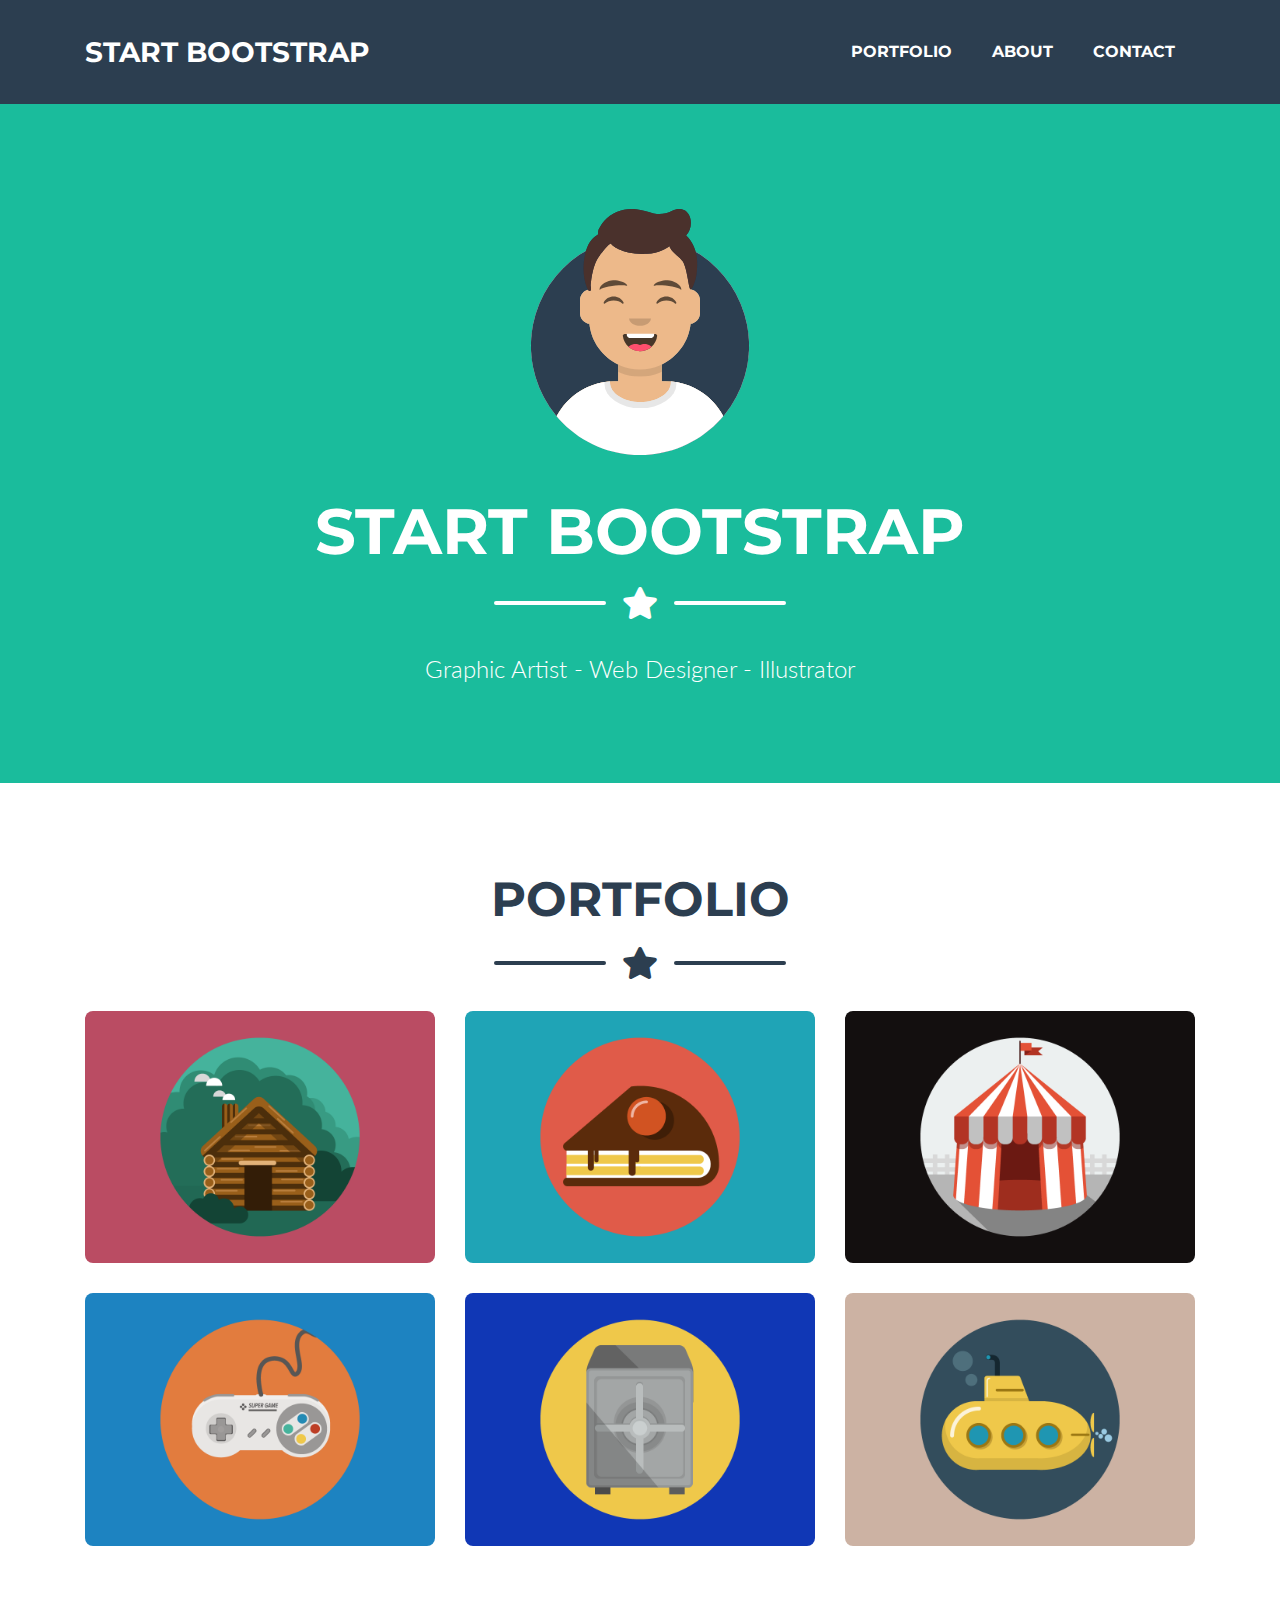
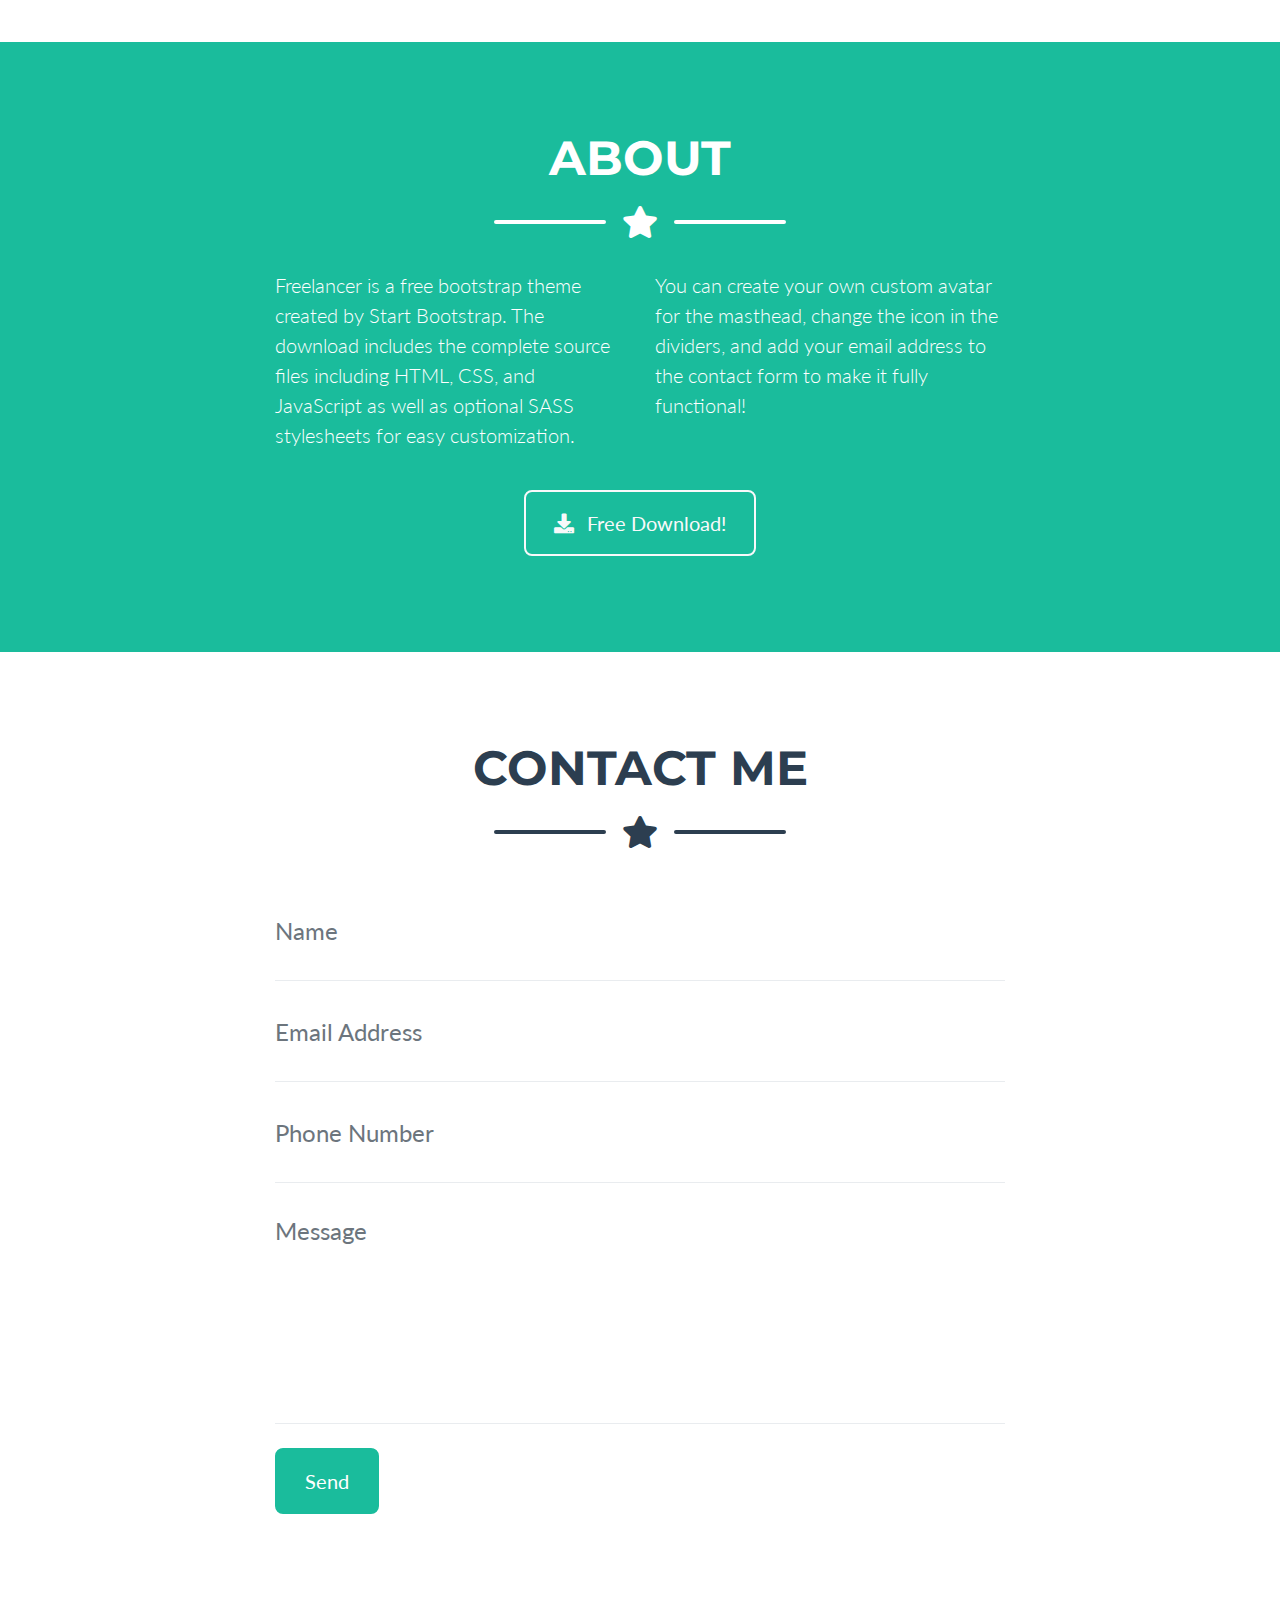
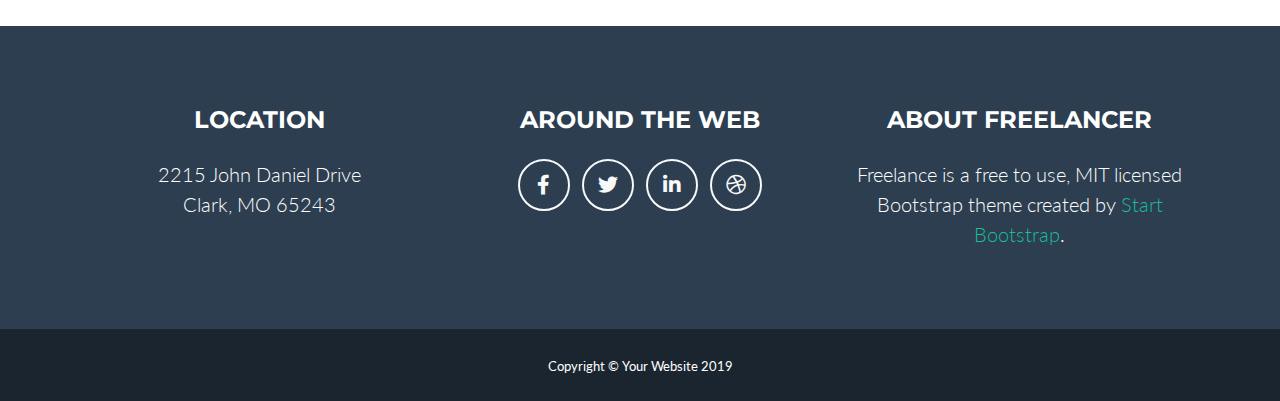
==== index.html @ f5535af0 "pre build template for portfolio" ====
<!DOCTYPE html>
<html lang="en">

<head>

  <meta charset="utf-8">
  <meta name="viewport" content="width=device-width, initial-scale=1, shrink-to-fit=no">
  <meta name="description" content="">
  <meta name="author" content="">

  <title>Freelancer - Start Bootstrap Theme</title>

  <!-- Custom fonts for this theme -->
  <link href="vendor/fontawesome-free/css/all.min.css" rel="stylesheet" type="text/css">
  <link href="https://fonts.googleapis.com/css?family=Montserrat:400,700" rel="stylesheet" type="text/css">
  <link href="https://fonts.googleapis.com/css?family=Lato:400,700,400italic,700italic" rel="stylesheet" type="text/css">

  <!-- Theme CSS -->
  <link href="css/freelancer.min.css" rel="stylesheet">

</head>

<body id="page-top">

  <!-- Navigation -->
  <nav class="navbar navbar-expand-lg bg-secondary text-uppercase fixed-top" id="mainNav">
    <div class="container">
      <a class="navbar-brand js-scroll-trigger" href="#page-top">Start Bootstrap</a>
      <button class="navbar-toggler navbar-toggler-right text-uppercase font-weight-bold bg-primary text-white rounded" type="button" data-toggle="collapse" data-target="#navbarResponsive" aria-controls="navbarResponsive" aria-expanded="false" aria-label="Toggle navigation">
        Menu
        <i class="fas fa-bars"></i>
      </button>
      <div class="collapse navbar-collapse" id="navbarResponsive">
        <ul class="navbar-nav ml-auto">
          <li class="nav-item mx-0 mx-lg-1">
            <a class="nav-link py-3 px-0 px-lg-3 rounded js-scroll-trigger" href="#portfolio">Portfolio</a>
          </li>
          <li class="nav-item mx-0 mx-lg-1">
            <a class="nav-link py-3 px-0 px-lg-3 rounded js-scroll-trigger" href="#about">About</a>
          </li>
          <li class="nav-item mx-0 mx-lg-1">
            <a class="nav-link py-3 px-0 px-lg-3 rounded js-scroll-trigger" href="#contact">Contact</a>
          </li>
        </ul>
      </div>
    </div>
  </nav>

  <!-- Masthead -->
  <header class="masthead bg-primary text-white text-center">
    <div class="container d-flex align-items-center flex-column">

      <!-- Masthead Avatar Image -->
      <img class="masthead-avatar mb-5" src="img/avataaars.svg" alt="">

      <!-- Masthead Heading -->
      <h1 class="masthead-heading text-uppercase mb-0">Start Bootstrap</h1>

      <!-- Icon Divider -->
      <div class="divider-custom divider-light">
        <div class="divider-custom-line"></div>
        <div class="divider-custom-icon">
          <i class="fas fa-star"></i>
        </div>
        <div class="divider-custom-line"></div>
      </div>

      <!-- Masthead Subheading -->
      <p class="masthead-subheading font-weight-light mb-0">Graphic Artist - Web Designer - Illustrator</p>

    </div>
  </header>

  <!-- Portfolio Section -->
  <section class="page-section portfolio" id="portfolio">
    <div class="container">

      <!-- Portfolio Section Heading -->
      <h2 class="page-section-heading text-center text-uppercase text-secondary mb-0">Portfolio</h2>

      <!-- Icon Divider -->
      <div class="divider-custom">
        <div class="divider-custom-line"></div>
        <div class="divider-custom-icon">
          <i class="fas fa-star"></i>
        </div>
        <div class="divider-custom-line"></div>
      </div>

      <!-- Portfolio Grid Items -->
      <div class="row">

        <!-- Portfolio Item 1 -->
        <div class="col-md-6 col-lg-4">
          <div class="portfolio-item mx-auto" data-toggle="modal" data-target="#portfolioModal1">
            <div class="portfolio-item-caption d-flex align-items-center justify-content-center h-100 w-100">
              <div class="portfolio-item-caption-content text-center text-white">
                <i class="fas fa-plus fa-3x"></i>
              </div>
            </div>
            <img class="img-fluid" src="img/portfolio/cabin.png" alt="">
          </div>
        </div>

        <!-- Portfolio Item 2 -->
        <div class="col-md-6 col-lg-4">
          <div class="portfolio-item mx-auto" data-toggle="modal" data-target="#portfolioModal2">
            <div class="portfolio-item-caption d-flex align-items-center justify-content-center h-100 w-100">
              <div class="portfolio-item-caption-content text-center text-white">
                <i class="fas fa-plus fa-3x"></i>
              </div>
            </div>
            <img class="img-fluid" src="img/portfolio/cake.png" alt="">
          </div>
        </div>

        <!-- Portfolio Item 3 -->
        <div class="col-md-6 col-lg-4">
          <div class="portfolio-item mx-auto" data-toggle="modal" data-target="#portfolioModal3">
            <div class="portfolio-item-caption d-flex align-items-center justify-content-center h-100 w-100">
              <div class="portfolio-item-caption-content text-center text-white">
                <i class="fas fa-plus fa-3x"></i>
              </div>
            </div>
            <img class="img-fluid" src="img/portfolio/circus.png" alt="">
          </div>
        </div>

        <!-- Portfolio Item 4 -->
        <div class="col-md-6 col-lg-4">
          <div class="portfolio-item mx-auto" data-toggle="modal" data-target="#portfolioModal4">
            <div class="portfolio-item-caption d-flex align-items-center justify-content-center h-100 w-100">
              <div class="portfolio-item-caption-content text-center text-white">
                <i class="fas fa-plus fa-3x"></i>
              </div>
            </div>
            <img class="img-fluid" src="img/portfolio/game.png" alt="">
          </div>
        </div>

        <!-- Portfolio Item 5 -->
        <div class="col-md-6 col-lg-4">
          <div class="portfolio-item mx-auto" data-toggle="modal" data-target="#portfolioModal5">
            <div class="portfolio-item-caption d-flex align-items-center justify-content-center h-100 w-100">
              <div class="portfolio-item-caption-content text-center text-white">
                <i class="fas fa-plus fa-3x"></i>
              </div>
            </div>
            <img class="img-fluid" src="img/portfolio/safe.png" alt="">
          </div>
        </div>

        <!-- Portfolio Item 6 -->
        <div class="col-md-6 col-lg-4">
          <div class="portfolio-item mx-auto" data-toggle="modal" data-target="#portfolioModal6">
            <div class="portfolio-item-caption d-flex align-items-center justify-content-center h-100 w-100">
              <div class="portfolio-item-caption-content text-center text-white">
                <i class="fas fa-plus fa-3x"></i>
              </div>
            </div>
            <img class="img-fluid" src="img/portfolio/submarine.png" alt="">
          </div>
        </div>

      </div>
      <!-- /.row -->

    </div>
  </section>

  <!-- About Section -->
  <section class="page-section bg-primary text-white mb-0" id="about">
    <div class="container">

      <!-- About Section Heading -->
      <h2 class="page-section-heading text-center text-uppercase text-white">About</h2>

      <!-- Icon Divider -->
      <div class="divider-custom divider-light">
        <div class="divider-custom-line"></div>
        <div class="divider-custom-icon">
          <i class="fas fa-star"></i>
        </div>
        <div class="divider-custom-line"></div>
      </div>

      <!-- About Section Content -->
      <div class="row">
        <div class="col-lg-4 ml-auto">
          <p class="lead">Freelancer is a free bootstrap theme created by Start Bootstrap. The download includes the complete source files including HTML, CSS, and JavaScript as well as optional SASS stylesheets for easy customization.</p>
        </div>
        <div class="col-lg-4 mr-auto">
          <p class="lead">You can create your own custom avatar for the masthead, change the icon in the dividers, and add your email address to the contact form to make it fully functional!</p>
        </div>
      </div>

      <!-- About Section Button -->
      <div class="text-center mt-4">
        <a class="btn btn-xl btn-outline-light" href="https://startbootstrap.com/themes/freelancer/">
          <i class="fas fa-download mr-2"></i>
          Free Download!
        </a>
      </div>

    </div>
  </section>

  <!-- Contact Section -->
  <section class="page-section" id="contact">
    <div class="container">

      <!-- Contact Section Heading -->
      <h2 class="page-section-heading text-center text-uppercase text-secondary mb-0">Contact Me</h2>

      <!-- Icon Divider -->
      <div class="divider-custom">
        <div class="divider-custom-line"></div>
        <div class="divider-custom-icon">
          <i class="fas fa-star"></i>
        </div>
        <div class="divider-custom-line"></div>
      </div>

      <!-- Contact Section Form -->
      <div class="row">
        <div class="col-lg-8 mx-auto">
          <!-- To configure the contact form email address, go to mail/contact_me.php and update the email address in the PHP file on line 19. -->
          <form name="sentMessage" id="contactForm" novalidate="novalidate">
            <div class="control-group">
              <div class="form-group floating-label-form-group controls mb-0 pb-2">
                <label>Name</label>
                <input class="form-control" id="name" type="text" placeholder="Name" required="required" data-validation-required-message="Please enter your name.">
                <p class="help-block text-danger"></p>
              </div>
            </div>
            <div class="control-group">
              <div class="form-group floating-label-form-group controls mb-0 pb-2">
                <label>Email Address</label>
                <input class="form-control" id="email" type="email" placeholder="Email Address" required="required" data-validation-required-message="Please enter your email address.">
                <p class="help-block text-danger"></p>
              </div>
            </div>
            <div class="control-group">
              <div class="form-group floating-label-form-group controls mb-0 pb-2">
                <label>Phone Number</label>
                <input class="form-control" id="phone" type="tel" placeholder="Phone Number" required="required" data-validation-required-message="Please enter your phone number.">
                <p class="help-block text-danger"></p>
              </div>
            </div>
            <div class="control-group">
              <div class="form-group floating-label-form-group controls mb-0 pb-2">
                <label>Message</label>
                <textarea class="form-control" id="message" rows="5" placeholder="Message" required="required" data-validation-required-message="Please enter a message."></textarea>
                <p class="help-block text-danger"></p>
              </div>
            </div>
            <br>
            <div id="success"></div>
            <div class="form-group">
              <button type="submit" class="btn btn-primary btn-xl" id="sendMessageButton">Send</button>
            </div>
          </form>
        </div>
      </div>

    </div>
  </section>

  <!-- Footer -->
  <footer class="footer text-center">
    <div class="container">
      <div class="row">

        <!-- Footer Location -->
        <div class="col-lg-4 mb-5 mb-lg-0">
          <h4 class="text-uppercase mb-4">Location</h4>
          <p class="lead mb-0">2215 John Daniel Drive
            <br>Clark, MO 65243</p>
        </div>

        <!-- Footer Social Icons -->
        <div class="col-lg-4 mb-5 mb-lg-0">
          <h4 class="text-uppercase mb-4">Around the Web</h4>
          <a class="btn btn-outline-light btn-social mx-1" href="#">
            <i class="fab fa-fw fa-facebook-f"></i>
          </a>
          <a class="btn btn-outline-light btn-social mx-1" href="#">
            <i class="fab fa-fw fa-twitter"></i>
          </a>
          <a class="btn btn-outline-light btn-social mx-1" href="#">
            <i class="fab fa-fw fa-linkedin-in"></i>
          </a>
          <a class="btn btn-outline-light btn-social mx-1" href="#">
            <i class="fab fa-fw fa-dribbble"></i>
          </a>
        </div>

        <!-- Footer About Text -->
        <div class="col-lg-4">
          <h4 class="text-uppercase mb-4">About Freelancer</h4>
          <p class="lead mb-0">Freelance is a free to use, MIT licensed Bootstrap theme created by
            <a href="http://startbootstrap.com">Start Bootstrap</a>.</p>
        </div>

      </div>
    </div>
  </footer>

  <!-- Copyright Section -->
  <section class="copyright py-4 text-center text-white">
    <div class="container">
      <small>Copyright &copy; Your Website 2019</small>
    </div>
  </section>

  <!-- Scroll to Top Button (Only visible on small and extra-small screen sizes) -->
  <div class="scroll-to-top d-lg-none position-fixed ">
    <a class="js-scroll-trigger d-block text-center text-white rounded" href="#page-top">
      <i class="fa fa-chevron-up"></i>
    </a>
  </div>

  <!-- Portfolio Modals -->

  <!-- Portfolio Modal 1 -->
  <div class="portfolio-modal modal fade" id="portfolioModal1" tabindex="-1" role="dialog" aria-labelledby="portfolioModal1Label" aria-hidden="true">
    <div class="modal-dialog modal-xl" role="document">
      <div class="modal-content">
        <button type="button" class="close" data-dismiss="modal" aria-label="Close">
          <span aria-hidden="true">
            <i class="fas fa-times"></i>
          </span>
        </button>
        <div class="modal-body text-center">
          <div class="container">
            <div class="row justify-content-center">
              <div class="col-lg-8">
                <!-- Portfolio Modal - Title -->
                <h2 class="portfolio-modal-title text-secondary text-uppercase mb-0">Log Cabin</h2>
                <!-- Icon Divider -->
                <div class="divider-custom">
                  <div class="divider-custom-line"></div>
                  <div class="divider-custom-icon">
                    <i class="fas fa-star"></i>
                  </div>
                  <div class="divider-custom-line"></div>
                </div>
                <!-- Portfolio Modal - Image -->
                <img class="img-fluid rounded mb-5" src="img/portfolio/cabin.png" alt="">
                <!-- Portfolio Modal - Text -->
                <p class="mb-5">Lorem ipsum dolor sit amet, consectetur adipisicing elit. Mollitia neque assumenda ipsam nihil, molestias magnam, recusandae quos quis inventore quisquam velit asperiores, vitae? Reprehenderit soluta, eos quod consequuntur itaque. Nam.</p>
                <button class="btn btn-primary" href="#" data-dismiss="modal">
                  <i class="fas fa-times fa-fw"></i>
                  Close Window
                </button>
              </div>
            </div>
          </div>
        </div>
      </div>
    </div>
  </div>

  <!-- Portfolio Modal 2 -->
  <div class="portfolio-modal modal fade" id="portfolioModal2" tabindex="-1" role="dialog" aria-labelledby="portfolioModal2Label" aria-hidden="true">
    <div class="modal-dialog modal-xl" role="document">
      <div class="modal-content">
        <button type="button" class="close" data-dismiss="modal" aria-label="Close">
          <span aria-hidden="true">
            <i class="fas fa-times"></i>
          </span>
        </button>
        <div class="modal-body text-center">
          <div class="container">
            <div class="row justify-content-center">
              <div class="col-lg-8">
                <!-- Portfolio Modal - Title -->
                <h2 class="portfolio-modal-title text-secondary text-uppercase mb-0">Tasty Cake</h2>
                <!-- Icon Divider -->
                <div class="divider-custom">
                  <div class="divider-custom-line"></div>
                  <div class="divider-custom-icon">
                    <i class="fas fa-star"></i>
                  </div>
                  <div class="divider-custom-line"></div>
                </div>
                <!-- Portfolio Modal - Image -->
                <img class="img-fluid rounded mb-5" src="img/portfolio/cake.png" alt="">
                <!-- Portfolio Modal - Text -->
                <p class="mb-5">Lorem ipsum dolor sit amet, consectetur adipisicing elit. Mollitia neque assumenda ipsam nihil, molestias magnam, recusandae quos quis inventore quisquam velit asperiores, vitae? Reprehenderit soluta, eos quod consequuntur itaque. Nam.</p>
                <button class="btn btn-primary" href="#" data-dismiss="modal">
                  <i class="fas fa-times fa-fw"></i>
                  Close Window
                </button>
              </div>
            </div>
          </div>
        </div>
      </div>
    </div>
  </div>

  <!-- Portfolio Modal 3 -->
  <div class="portfolio-modal modal fade" id="portfolioModal3" tabindex="-1" role="dialog" aria-labelledby="portfolioModal3Label" aria-hidden="true">
    <div class="modal-dialog modal-xl" role="document">
      <div class="modal-content">
        <button type="button" class="close" data-dismiss="modal" aria-label="Close">
          <span aria-hidden="true">
            <i class="fas fa-times"></i>
          </span>
        </button>
        <div class="modal-body text-center">
          <div class="container">
            <div class="row justify-content-center">
              <div class="col-lg-8">
                <!-- Portfolio Modal - Title -->
                <h2 class="portfolio-modal-title text-secondary text-uppercase mb-0">Circus Tent</h2>
                <!-- Icon Divider -->
                <div class="divider-custom">
                  <div class="divider-custom-line"></div>
                  <div class="divider-custom-icon">
                    <i class="fas fa-star"></i>
                  </div>
                  <div class="divider-custom-line"></div>
                </div>
                <!-- Portfolio Modal - Image -->
                <img class="img-fluid rounded mb-5" src="img/portfolio/circus.png" alt="">
                <!-- Portfolio Modal - Text -->
                <p class="mb-5">Lorem ipsum dolor sit amet, consectetur adipisicing elit. Mollitia neque assumenda ipsam nihil, molestias magnam, recusandae quos quis inventore quisquam velit asperiores, vitae? Reprehenderit soluta, eos quod consequuntur itaque. Nam.</p>
                <button class="btn btn-primary" href="#" data-dismiss="modal">
                  <i class="fas fa-times fa-fw"></i>
                  Close Window
                </button>
              </div>
            </div>
          </div>
        </div>
      </div>
    </div>
  </div>

  <!-- Portfolio Modal 4 -->
  <div class="portfolio-modal modal fade" id="portfolioModal4" tabindex="-1" role="dialog" aria-labelledby="portfolioModal4Label" aria-hidden="true">
    <div class="modal-dialog modal-xl" role="document">
      <div class="modal-content">
        <button type="button" class="close" data-dismiss="modal" aria-label="Close">
          <span aria-hidden="true">
            <i class="fas fa-times"></i>
          </span>
        </button>
        <div class="modal-body text-center">
          <div class="container">
            <div class="row justify-content-center">
              <div class="col-lg-8">
                <!-- Portfolio Modal - Title -->
                <h2 class="portfolio-modal-title text-secondary text-uppercase mb-0">Controller</h2>
                <!-- Icon Divider -->
                <div class="divider-custom">
                  <div class="divider-custom-line"></div>
                  <div class="divider-custom-icon">
                    <i class="fas fa-star"></i>
                  </div>
                  <div class="divider-custom-line"></div>
                </div>
                <!-- Portfolio Modal - Image -->
                <img class="img-fluid rounded mb-5" src="img/portfolio/game.png" alt="">
                <!-- Portfolio Modal - Text -->
                <p class="mb-5">Lorem ipsum dolor sit amet, consectetur adipisicing elit. Mollitia neque assumenda ipsam nihil, molestias magnam, recusandae quos quis inventore quisquam velit asperiores, vitae? Reprehenderit soluta, eos quod consequuntur itaque. Nam.</p>
                <button class="btn btn-primary" href="#" data-dismiss="modal">
                  <i class="fas fa-times fa-fw"></i>
                  Close Window
                </button>
              </div>
            </div>
          </div>
        </div>
      </div>
    </div>
  </div>

  <!-- Portfolio Modal 5 -->
  <div class="portfolio-modal modal fade" id="portfolioModal5" tabindex="-1" role="dialog" aria-labelledby="portfolioModal5Label" aria-hidden="true">
    <div class="modal-dialog modal-xl" role="document">
      <div class="modal-content">
        <button type="button" class="close" data-dismiss="modal" aria-label="Close">
          <span aria-hidden="true">
            <i class="fas fa-times"></i>
          </span>
        </button>
        <div class="modal-body text-center">
          <div class="container">
            <div class="row justify-content-center">
              <div class="col-lg-8">
                <!-- Portfolio Modal - Title -->
                <h2 class="portfolio-modal-title text-secondary text-uppercase mb-0">Locked Safe</h2>
                <!-- Icon Divider -->
                <div class="divider-custom">
                  <div class="divider-custom-line"></div>
                  <div class="divider-custom-icon">
                    <i class="fas fa-star"></i>
                  </div>
                  <div class="divider-custom-line"></div>
                </div>
                <!-- Portfolio Modal - Image -->
                <img class="img-fluid rounded mb-5" src="img/portfolio/safe.png" alt="">
                <!-- Portfolio Modal - Text -->
                <p class="mb-5">Lorem ipsum dolor sit amet, consectetur adipisicing elit. Mollitia neque assumenda ipsam nihil, molestias magnam, recusandae quos quis inventore quisquam velit asperiores, vitae? Reprehenderit soluta, eos quod consequuntur itaque. Nam.</p>
                <button class="btn btn-primary" href="#" data-dismiss="modal">
                  <i class="fas fa-times fa-fw"></i>
                  Close Window
                </button>
              </div>
            </div>
          </div>
        </div>
      </div>
    </div>
  </div>

  <!-- Portfolio Modal 6 -->
  <div class="portfolio-modal modal fade" id="portfolioModal6" tabindex="-1" role="dialog" aria-labelledby="portfolioModal6Label" aria-hidden="true">
    <div class="modal-dialog modal-xl" role="document">
      <div class="modal-content">
        <button type="button" class="close" data-dismiss="modal" aria-label="Close">
          <span aria-hidden="true">
            <i class="fas fa-times"></i>
          </span>
        </button>
        <div class="modal-body text-center">
          <div class="container">
            <div class="row justify-content-center">
              <div class="col-lg-8">
                <!-- Portfolio Modal - Title -->
                <h2 class="portfolio-modal-title text-secondary text-uppercase mb-0">Submarine</h2>
                <!-- Icon Divider -->
                <div class="divider-custom">
                  <div class="divider-custom-line"></div>
                  <div class="divider-custom-icon">
                    <i class="fas fa-star"></i>
                  </div>
                  <div class="divider-custom-line"></div>
                </div>
                <!-- Portfolio Modal - Image -->
                <img class="img-fluid rounded mb-5" src="img/portfolio/submarine.png" alt="">
                <!-- Portfolio Modal - Text -->
                <p class="mb-5">Lorem ipsum dolor sit amet, consectetur adipisicing elit. Mollitia neque assumenda ipsam nihil, molestias magnam, recusandae quos quis inventore quisquam velit asperiores, vitae? Reprehenderit soluta, eos quod consequuntur itaque. Nam.</p>
                <button class="btn btn-primary" href="#" data-dismiss="modal">
                  <i class="fas fa-times fa-fw"></i>
                  Close Window
                </button>
              </div>
            </div>
          </div>
        </div>
      </div>
    </div>
  </div>

  <!-- Bootstrap core JavaScript -->
  <script src="vendor/jquery/jquery.min.js"></script>
  <script src="vendor/bootstrap/js/bootstrap.bundle.min.js"></script>

  <!-- Plugin JavaScript -->
  <script src="vendor/jquery-easing/jquery.easing.min.js"></script>

  <!-- Contact Form JavaScript -->
  <script src="js/jqBootstrapValidation.js"></script>
  <script src="js/contact_me.js"></script>

  <!-- Custom scripts for this template -->
  <script src="js/freelancer.min.js"></script>

</body>

</html>
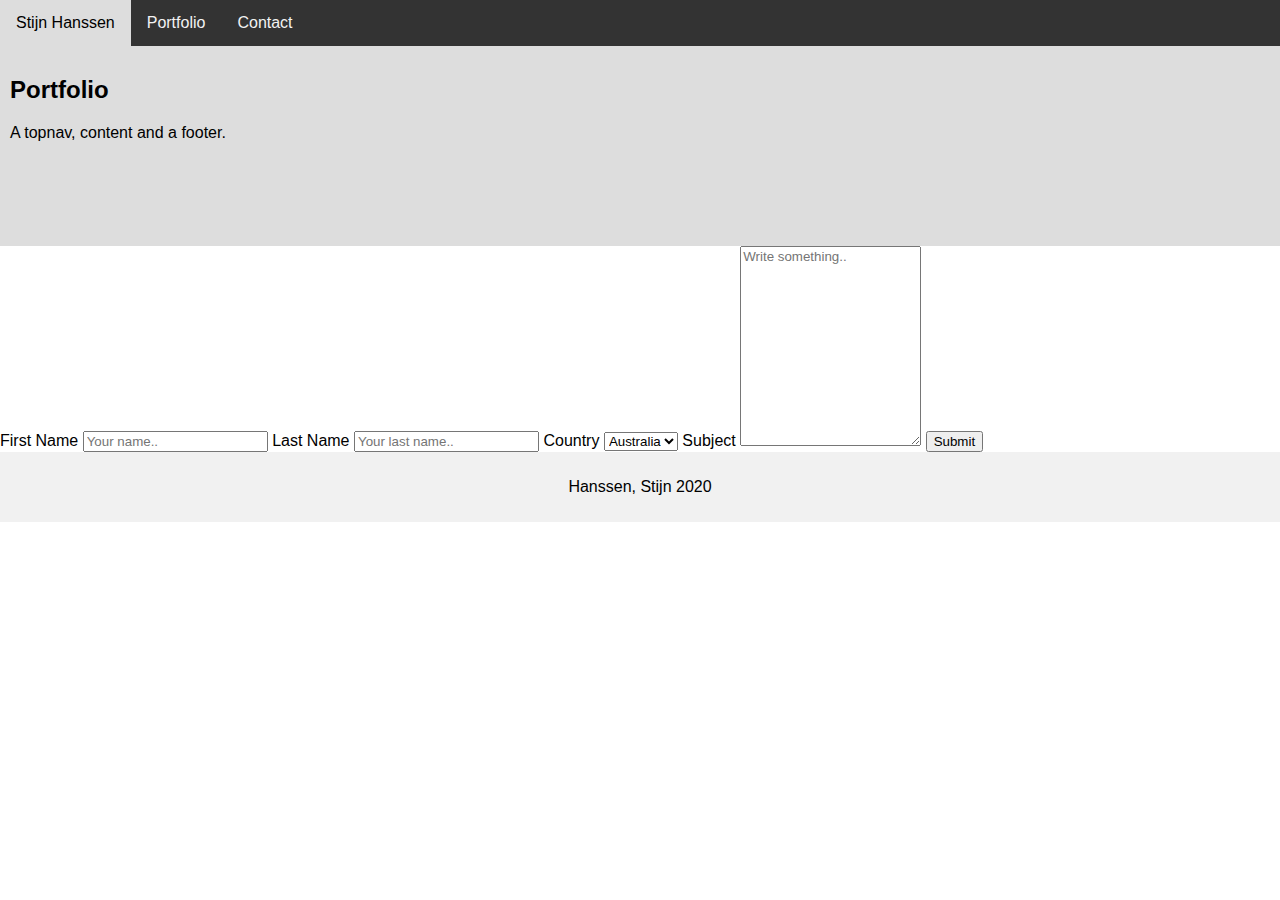
==== commit 09776df8: "first steps" ====
--- a/index.html
+++ b/index.html
@@ -1,575 +1,53 @@
 <!DOCTYPE html>
 <html lang="en">
+<head>
+    <title>CSS Template</title>
+    <meta charset="utf-8">
+    <meta name="viewport" content="width=device-width, initial-scale=1">
+    <link rel="stylesheet" type="text/css" href="style.css">
+</head>
+<body>
 
-<head>
+<div class="topnav">
+    <a href="#">Stijn Hanssen</a>
+    <a href="#">Portfolio</a>
+    <a href="#">Contact</a>
+</div>
 
-  <meta charset="utf-8">
-  <meta name="viewport" content="width=device-width, initial-scale=1, shrink-to-fit=no">
-  <meta name="description" content="">
-  <meta name="author" content="">
+<div class="content">
+    <h2>Portfolio</h2>
+    <p>A topnav, content and a footer.</p>
+</div>
 
-  <title>Freelancer - Start Bootstrap Theme</title>
+<div class="container">
+    <form action="action_page.php">
 
-  <!-- Custom fonts for this theme -->
-  <link href="vendor/fontawesome-free/css/all.min.css" rel="stylesheet" type="text/css">
-  <link href="https://fonts.googleapis.com/css?family=Montserrat:400,700" rel="stylesheet" type="text/css">
-  <link href="https://fonts.googleapis.com/css?family=Lato:400,700,400italic,700italic" rel="stylesheet" type="text/css">
+        <label for="fname">First Name</label>
+        <input type="text" id="fname" name="firstname" placeholder="Your name..">
 
-  <!-- Theme CSS -->
-  <link href="css/freelancer.min.css" rel="stylesheet">
+        <label for="lname">Last Name</label>
+        <input type="text" id="lname" name="lastname" placeholder="Your last name..">
 
-</head>
+        <label for="country">Country</label>
+        <select id="country" name="country">
+            <option value="australia">Australia</option>
+            <option value="canada">Canada</option>
+            <option value="usa">USA</option>
+        </select>
 
-<body id="page-top">
+        <label for="subject">Subject</label>
+        <textarea id="subject" name="subject" placeholder="Write something.." style="height:200px"></textarea>
 
-  <!-- Navigation -->
-  <nav class="navbar navbar-expand-lg bg-secondary text-uppercase fixed-top" id="mainNav">
-    <div class="container">
-      <a class="navbar-brand js-scroll-trigger" href="#page-top">Start Bootstrap</a>
-      <button class="navbar-toggler navbar-toggler-right text-uppercase font-weight-bold bg-primary text-white rounded" type="button" data-toggle="collapse" data-target="#navbarResponsive" aria-controls="navbarResponsive" aria-expanded="false" aria-label="Toggle navigation">
-        Menu
-        <i class="fas fa-bars"></i>
-      </button>
-      <div class="collapse navbar-collapse" id="navbarResponsive">
-        <ul class="navbar-nav ml-auto">
-          <li class="nav-item mx-0 mx-lg-1">
-            <a class="nav-link py-3 px-0 px-lg-3 rounded js-scroll-trigger" href="#portfolio">Portfolio</a>
-          </li>
-          <li class="nav-item mx-0 mx-lg-1">
-            <a class="nav-link py-3 px-0 px-lg-3 rounded js-scroll-trigger" href="#about">About</a>
-          </li>
-          <li class="nav-item mx-0 mx-lg-1">
-            <a class="nav-link py-3 px-0 px-lg-3 rounded js-scroll-trigger" href="#contact">Contact</a>
-          </li>
-        </ul>
-      </div>
-    </div>
-  </nav>
+        <input type="submit" value="Submit">
 
-  <!-- Masthead -->
-  <header class="masthead bg-primary text-white text-center">
-    <div class="container d-flex align-items-center flex-column">
+    </form>
+</div>
 
-      <!-- Masthead Avatar Image -->
-      <img class="masthead-avatar mb-5" src="img/avataaars.svg" alt="">
-
-      <!-- Masthead Heading -->
-      <h1 class="masthead-heading text-uppercase mb-0">Start Bootstrap</h1>
-
-      <!-- Icon Divider -->
-      <div class="divider-custom divider-light">
-        <div class="divider-custom-line"></div>
-        <div class="divider-custom-icon">
-          <i class="fas fa-star"></i>
-        </div>
-        <div class="divider-custom-line"></div>
-      </div>
-
-      <!-- Masthead Subheading -->
-      <p class="masthead-subheading font-weight-light mb-0">Graphic Artist - Web Designer - Illustrator</p>
-
-    </div>
-  </header>
-
-  <!-- Portfolio Section -->
-  <section class="page-section portfolio" id="portfolio">
-    <div class="container">
-
-      <!-- Portfolio Section Heading -->
-      <h2 class="page-section-heading text-center text-uppercase text-secondary mb-0">Portfolio</h2>
-
-      <!-- Icon Divider -->
-      <div class="divider-custom">
-        <div class="divider-custom-line"></div>
-        <div class="divider-custom-icon">
-          <i class="fas fa-star"></i>
-        </div>
-        <div class="divider-custom-line"></div>
-      </div>
-
-      <!-- Portfolio Grid Items -->
-      <div class="row">
-
-        <!-- Portfolio Item 1 -->
-        <div class="col-md-6 col-lg-4">
-          <div class="portfolio-item mx-auto" data-toggle="modal" data-target="#portfolioModal1">
-            <div class="portfolio-item-caption d-flex align-items-center justify-content-center h-100 w-100">
-              <div class="portfolio-item-caption-content text-center text-white">
-                <i class="fas fa-plus fa-3x"></i>
-              </div>
-            </div>
-            <img class="img-fluid" src="img/portfolio/cabin.png" alt="">
-          </div>
-        </div>
-
-        <!-- Portfolio Item 2 -->
-        <div class="col-md-6 col-lg-4">
-          <div class="portfolio-item mx-auto" data-toggle="modal" data-target="#portfolioModal2">
-            <div class="portfolio-item-caption d-flex align-items-center justify-content-center h-100 w-100">
-              <div class="portfolio-item-caption-content text-center text-white">
-                <i class="fas fa-plus fa-3x"></i>
-              </div>
-            </div>
-            <img class="img-fluid" src="img/portfolio/cake.png" alt="">
-          </div>
-        </div>
-
-        <!-- Portfolio Item 3 -->
-        <div class="col-md-6 col-lg-4">
-          <div class="portfolio-item mx-auto" data-toggle="modal" data-target="#portfolioModal3">
-            <div class="portfolio-item-caption d-flex align-items-center justify-content-center h-100 w-100">
-              <div class="portfolio-item-caption-content text-center text-white">
-                <i class="fas fa-plus fa-3x"></i>
-              </div>
-            </div>
-            <img class="img-fluid" src="img/portfolio/circus.png" alt="">
-          </div>
-        </div>
-
-        <!-- Portfolio Item 4 -->
-        <div class="col-md-6 col-lg-4">
-          <div class="portfolio-item mx-auto" data-toggle="modal" data-target="#portfolioModal4">
-            <div class="portfolio-item-caption d-flex align-items-center justify-content-center h-100 w-100">
-              <div class="portfolio-item-caption-content text-center text-white">
-                <i class="fas fa-plus fa-3x"></i>
-              </div>
-            </div>
-            <img class="img-fluid" src="img/portfolio/game.png" alt="">
-          </div>
-        </div>
-
-        <!-- Portfolio Item 5 -->
-        <div class="col-md-6 col-lg-4">
-          <div class="portfolio-item mx-auto" data-toggle="modal" data-target="#portfolioModal5">
-            <div class="portfolio-item-caption d-flex align-items-center justify-content-center h-100 w-100">
-              <div class="portfolio-item-caption-content text-center text-white">
-                <i class="fas fa-plus fa-3x"></i>
-              </div>
-            </div>
-            <img class="img-fluid" src="img/portfolio/safe.png" alt="">
-          </div>
-        </div>
-
-        <!-- Portfolio Item 6 -->
-        <div class="col-md-6 col-lg-4">
-          <div class="portfolio-item mx-auto" data-toggle="modal" data-target="#portfolioModal6">
-            <div class="portfolio-item-caption d-flex align-items-center justify-content-center h-100 w-100">
-              <div class="portfolio-item-caption-content text-center text-white">
-                <i class="fas fa-plus fa-3x"></i>
-              </div>
-            </div>
-            <img class="img-fluid" src="img/portfolio/submarine.png" alt="">
-          </div>
-        </div>
-
-      </div>
-      <!-- /.row -->
-
-    </div>
-  </section>
-
-  <!-- About Section -->
-  <section class="page-section bg-primary text-white mb-0" id="about">
-    <div class="container">
-
-      <!-- About Section Heading -->
-      <h2 class="page-section-heading text-center text-uppercase text-white">About</h2>
-
-      <!-- Icon Divider -->
-      <div class="divider-custom divider-light">
-        <div class="divider-custom-line"></div>
-        <div class="divider-custom-icon">
-          <i class="fas fa-star"></i>
-        </div>
-        <div class="divider-custom-line"></div>
-      </div>
-
-      <!-- About Section Content -->
-      <div class="row">
-        <div class="col-lg-4 ml-auto">
-          <p class="lead">Freelancer is a free bootstrap theme created by Start Bootstrap. The download includes the complete source files including HTML, CSS, and JavaScript as well as optional SASS stylesheets for easy customization.</p>
-        </div>
-        <div class="col-lg-4 mr-auto">
-          <p class="lead">You can create your own custom avatar for the masthead, change the icon in the dividers, and add your email address to the contact form to make it fully functional!</p>
-        </div>
-      </div>
-
-      <!-- About Section Button -->
-      <div class="text-center mt-4">
-        <a class="btn btn-xl btn-outline-light" href="https://startbootstrap.com/themes/freelancer/">
-          <i class="fas fa-download mr-2"></i>
-          Free Download!
-        </a>
-      </div>
-
-    </div>
-  </section>
-
-  <!-- Contact Section -->
-  <section class="page-section" id="contact">
-    <div class="container">
-
-      <!-- Contact Section Heading -->
-      <h2 class="page-section-heading text-center text-uppercase text-secondary mb-0">Contact Me</h2>
-
-      <!-- Icon Divider -->
-      <div class="divider-custom">
-        <div class="divider-custom-line"></div>
-        <div class="divider-custom-icon">
-          <i class="fas fa-star"></i>
-        </div>
-        <div class="divider-custom-line"></div>
-      </div>
-
-      <!-- Contact Section Form -->
-      <div class="row">
-        <div class="col-lg-8 mx-auto">
-          <!-- To configure the contact form email address, go to mail/contact_me.php and update the email address in the PHP file on line 19. -->
-          <form name="sentMessage" id="contactForm" novalidate="novalidate">
-            <div class="control-group">
-              <div class="form-group floating-label-form-group controls mb-0 pb-2">
-                <label>Name</label>
-                <input class="form-control" id="name" type="text" placeholder="Name" required="required" data-validation-required-message="Please enter your name.">
-                <p class="help-block text-danger"></p>
-              </div>
-            </div>
-            <div class="control-group">
-              <div class="form-group floating-label-form-group controls mb-0 pb-2">
-                <label>Email Address</label>
-                <input class="form-control" id="email" type="email" placeholder="Email Address" required="required" data-validation-required-message="Please enter your email address.">
-                <p class="help-block text-danger"></p>
-              </div>
-            </div>
-            <div class="control-group">
-              <div class="form-group floating-label-form-group controls mb-0 pb-2">
-                <label>Phone Number</label>
-                <input class="form-control" id="phone" type="tel" placeholder="Phone Number" required="required" data-validation-required-message="Please enter your phone number.">
-                <p class="help-block text-danger"></p>
-              </div>
-            </div>
-            <div class="control-group">
-              <div class="form-group floating-label-form-group controls mb-0 pb-2">
-                <label>Message</label>
-                <textarea class="form-control" id="message" rows="5" placeholder="Message" required="required" data-validation-required-message="Please enter a message."></textarea>
-                <p class="help-block text-danger"></p>
-              </div>
-            </div>
-            <br>
-            <div id="success"></div>
-            <div class="form-group">
-              <button type="submit" class="btn btn-primary btn-xl" id="sendMessageButton">Send</button>
-            </div>
-          </form>
-        </div>
-      </div>
-
-    </div>
-  </section>
-
-  <!-- Footer -->
-  <footer class="footer text-center">
-    <div class="container">
-      <div class="row">
-
-        <!-- Footer Location -->
-        <div class="col-lg-4 mb-5 mb-lg-0">
-          <h4 class="text-uppercase mb-4">Location</h4>
-          <p class="lead mb-0">2215 John Daniel Drive
-            <br>Clark, MO 65243</p>
-        </div>
-
-        <!-- Footer Social Icons -->
-        <div class="col-lg-4 mb-5 mb-lg-0">
-          <h4 class="text-uppercase mb-4">Around the Web</h4>
-          <a class="btn btn-outline-light btn-social mx-1" href="#">
-            <i class="fab fa-fw fa-facebook-f"></i>
-          </a>
-          <a class="btn btn-outline-light btn-social mx-1" href="#">
-            <i class="fab fa-fw fa-twitter"></i>
-          </a>
-          <a class="btn btn-outline-light btn-social mx-1" href="#">
-            <i class="fab fa-fw fa-linkedin-in"></i>
-          </a>
-          <a class="btn btn-outline-light btn-social mx-1" href="#">
-            <i class="fab fa-fw fa-dribbble"></i>
-          </a>
-        </div>
-
-        <!-- Footer About Text -->
-        <div class="col-lg-4">
-          <h4 class="text-uppercase mb-4">About Freelancer</h4>
-          <p class="lead mb-0">Freelance is a free to use, MIT licensed Bootstrap theme created by
-            <a href="http://startbootstrap.com">Start Bootstrap</a>.</p>
-        </div>
-
-      </div>
-    </div>
-  </footer>
-
-  <!-- Copyright Section -->
-  <section class="copyright py-4 text-center text-white">
-    <div class="container">
-      <small>Copyright &copy; Your Website 2019</small>
-    </div>
-  </section>
-
-  <!-- Scroll to Top Button (Only visible on small and extra-small screen sizes) -->
-  <div class="scroll-to-top d-lg-none position-fixed ">
-    <a class="js-scroll-trigger d-block text-center text-white rounded" href="#page-top">
-      <i class="fa fa-chevron-up"></i>
-    </a>
-  </div>
-
-  <!-- Portfolio Modals -->
-
-  <!-- Portfolio Modal 1 -->
-  <div class="portfolio-modal modal fade" id="portfolioModal1" tabindex="-1" role="dialog" aria-labelledby="portfolioModal1Label" aria-hidden="true">
-    <div class="modal-dialog modal-xl" role="document">
-      <div class="modal-content">
-        <button type="button" class="close" data-dismiss="modal" aria-label="Close">
-          <span aria-hidden="true">
-            <i class="fas fa-times"></i>
-          </span>
-        </button>
-        <div class="modal-body text-center">
-          <div class="container">
-            <div class="row justify-content-center">
-              <div class="col-lg-8">
-                <!-- Portfolio Modal - Title -->
-                <h2 class="portfolio-modal-title text-secondary text-uppercase mb-0">Log Cabin</h2>
-                <!-- Icon Divider -->
-                <div class="divider-custom">
-                  <div class="divider-custom-line"></div>
-                  <div class="divider-custom-icon">
-                    <i class="fas fa-star"></i>
-                  </div>
-                  <div class="divider-custom-line"></div>
-                </div>
-                <!-- Portfolio Modal - Image -->
-                <img class="img-fluid rounded mb-5" src="img/portfolio/cabin.png" alt="">
-                <!-- Portfolio Modal - Text -->
-                <p class="mb-5">Lorem ipsum dolor sit amet, consectetur adipisicing elit. Mollitia neque assumenda ipsam nihil, molestias magnam, recusandae quos quis inventore quisquam velit asperiores, vitae? Reprehenderit soluta, eos quod consequuntur itaque. Nam.</p>
-                <button class="btn btn-primary" href="#" data-dismiss="modal">
-                  <i class="fas fa-times fa-fw"></i>
-                  Close Window
-                </button>
-              </div>
-            </div>
-          </div>
-        </div>
-      </div>
-    </div>
-  </div>
-
-  <!-- Portfolio Modal 2 -->
-  <div class="portfolio-modal modal fade" id="portfolioModal2" tabindex="-1" role="dialog" aria-labelledby="portfolioModal2Label" aria-hidden="true">
-    <div class="modal-dialog modal-xl" role="document">
-      <div class="modal-content">
-        <button type="button" class="close" data-dismiss="modal" aria-label="Close">
-          <span aria-hidden="true">
-            <i class="fas fa-times"></i>
-          </span>
-        </button>
-        <div class="modal-body text-center">
-          <div class="container">
-            <div class="row justify-content-center">
-              <div class="col-lg-8">
-                <!-- Portfolio Modal - Title -->
-                <h2 class="portfolio-modal-title text-secondary text-uppercase mb-0">Tasty Cake</h2>
-                <!-- Icon Divider -->
-                <div class="divider-custom">
-                  <div class="divider-custom-line"></div>
-                  <div class="divider-custom-icon">
-                    <i class="fas fa-star"></i>
-                  </div>
-                  <div class="divider-custom-line"></div>
-                </div>
-                <!-- Portfolio Modal - Image -->
-                <img class="img-fluid rounded mb-5" src="img/portfolio/cake.png" alt="">
-                <!-- Portfolio Modal - Text -->
-                <p class="mb-5">Lorem ipsum dolor sit amet, consectetur adipisicing elit. Mollitia neque assumenda ipsam nihil, molestias magnam, recusandae quos quis inventore quisquam velit asperiores, vitae? Reprehenderit soluta, eos quod consequuntur itaque. Nam.</p>
-                <button class="btn btn-primary" href="#" data-dismiss="modal">
-                  <i class="fas fa-times fa-fw"></i>
-                  Close Window
-                </button>
-              </div>
-            </div>
-          </div>
-        </div>
-      </div>
-    </div>
-  </div>
-
-  <!-- Portfolio Modal 3 -->
-  <div class="portfolio-modal modal fade" id="portfolioModal3" tabindex="-1" role="dialog" aria-labelledby="portfolioModal3Label" aria-hidden="true">
-    <div class="modal-dialog modal-xl" role="document">
-      <div class="modal-content">
-        <button type="button" class="close" data-dismiss="modal" aria-label="Close">
-          <span aria-hidden="true">
-            <i class="fas fa-times"></i>
-          </span>
-        </button>
-        <div class="modal-body text-center">
-          <div class="container">
-            <div class="row justify-content-center">
-              <div class="col-lg-8">
-                <!-- Portfolio Modal - Title -->
-                <h2 class="portfolio-modal-title text-secondary text-uppercase mb-0">Circus Tent</h2>
-                <!-- Icon Divider -->
-                <div class="divider-custom">
-                  <div class="divider-custom-line"></div>
-                  <div class="divider-custom-icon">
-                    <i class="fas fa-star"></i>
-                  </div>
-                  <div class="divider-custom-line"></div>
-                </div>
-                <!-- Portfolio Modal - Image -->
-                <img class="img-fluid rounded mb-5" src="img/portfolio/circus.png" alt="">
-                <!-- Portfolio Modal - Text -->
-                <p class="mb-5">Lorem ipsum dolor sit amet, consectetur adipisicing elit. Mollitia neque assumenda ipsam nihil, molestias magnam, recusandae quos quis inventore quisquam velit asperiores, vitae? Reprehenderit soluta, eos quod consequuntur itaque. Nam.</p>
-                <button class="btn btn-primary" href="#" data-dismiss="modal">
-                  <i class="fas fa-times fa-fw"></i>
-                  Close Window
-                </button>
-              </div>
-            </div>
-          </div>
-        </div>
-      </div>
-    </div>
-  </div>
-
-  <!-- Portfolio Modal 4 -->
-  <div class="portfolio-modal modal fade" id="portfolioModal4" tabindex="-1" role="dialog" aria-labelledby="portfolioModal4Label" aria-hidden="true">
-    <div class="modal-dialog modal-xl" role="document">
-      <div class="modal-content">
-        <button type="button" class="close" data-dismiss="modal" aria-label="Close">
-          <span aria-hidden="true">
-            <i class="fas fa-times"></i>
-          </span>
-        </button>
-        <div class="modal-body text-center">
-          <div class="container">
-            <div class="row justify-content-center">
-              <div class="col-lg-8">
-                <!-- Portfolio Modal - Title -->
-                <h2 class="portfolio-modal-title text-secondary text-uppercase mb-0">Controller</h2>
-                <!-- Icon Divider -->
-                <div class="divider-custom">
-                  <div class="divider-custom-line"></div>
-                  <div class="divider-custom-icon">
-                    <i class="fas fa-star"></i>
-                  </div>
-                  <div class="divider-custom-line"></div>
-                </div>
-                <!-- Portfolio Modal - Image -->
-                <img class="img-fluid rounded mb-5" src="img/portfolio/game.png" alt="">
-                <!-- Portfolio Modal - Text -->
-                <p class="mb-5">Lorem ipsum dolor sit amet, consectetur adipisicing elit. Mollitia neque assumenda ipsam nihil, molestias magnam, recusandae quos quis inventore quisquam velit asperiores, vitae? Reprehenderit soluta, eos quod consequuntur itaque. Nam.</p>
-                <button class="btn btn-primary" href="#" data-dismiss="modal">
-                  <i class="fas fa-times fa-fw"></i>
-                  Close Window
-                </button>
-              </div>
-            </div>
-          </div>
-        </div>
-      </div>
-    </div>
-  </div>
-
-  <!-- Portfolio Modal 5 -->
-  <div class="portfolio-modal modal fade" id="portfolioModal5" tabindex="-1" role="dialog" aria-labelledby="portfolioModal5Label" aria-hidden="true">
-    <div class="modal-dialog modal-xl" role="document">
-      <div class="modal-content">
-        <button type="button" class="close" data-dismiss="modal" aria-label="Close">
-          <span aria-hidden="true">
-            <i class="fas fa-times"></i>
-          </span>
-        </button>
-        <div class="modal-body text-center">
-          <div class="container">
-            <div class="row justify-content-center">
-              <div class="col-lg-8">
-                <!-- Portfolio Modal - Title -->
-                <h2 class="portfolio-modal-title text-secondary text-uppercase mb-0">Locked Safe</h2>
-                <!-- Icon Divider -->
-                <div class="divider-custom">
-                  <div class="divider-custom-line"></div>
-                  <div class="divider-custom-icon">
-                    <i class="fas fa-star"></i>
-                  </div>
-                  <div class="divider-custom-line"></div>
-                </div>
-                <!-- Portfolio Modal - Image -->
-                <img class="img-fluid rounded mb-5" src="img/portfolio/safe.png" alt="">
-                <!-- Portfolio Modal - Text -->
-                <p class="mb-5">Lorem ipsum dolor sit amet, consectetur adipisicing elit. Mollitia neque assumenda ipsam nihil, molestias magnam, recusandae quos quis inventore quisquam velit asperiores, vitae? Reprehenderit soluta, eos quod consequuntur itaque. Nam.</p>
-                <button class="btn btn-primary" href="#" data-dismiss="modal">
-                  <i class="fas fa-times fa-fw"></i>
-                  Close Window
-                </button>
-              </div>
-            </div>
-          </div>
-        </div>
-      </div>
-    </div>
-  </div>
-
-  <!-- Portfolio Modal 6 -->
-  <div class="portfolio-modal modal fade" id="portfolioModal6" tabindex="-1" role="dialog" aria-labelledby="portfolioModal6Label" aria-hidden="true">
-    <div class="modal-dialog modal-xl" role="document">
-      <div class="modal-content">
-        <button type="button" class="close" data-dismiss="modal" aria-label="Close">
-          <span aria-hidden="true">
-            <i class="fas fa-times"></i>
-          </span>
-        </button>
-        <div class="modal-body text-center">
-          <div class="container">
-            <div class="row justify-content-center">
-              <div class="col-lg-8">
-                <!-- Portfolio Modal - Title -->
-                <h2 class="portfolio-modal-title text-secondary text-uppercase mb-0">Submarine</h2>
-                <!-- Icon Divider -->
-                <div class="divider-custom">
-                  <div class="divider-custom-line"></div>
-                  <div class="divider-custom-icon">
-                    <i class="fas fa-star"></i>
-                  </div>
-                  <div class="divider-custom-line"></div>
-                </div>
-                <!-- Portfolio Modal - Image -->
-                <img class="img-fluid rounded mb-5" src="img/portfolio/submarine.png" alt="">
-                <!-- Portfolio Modal - Text -->
-                <p class="mb-5">Lorem ipsum dolor sit amet, consectetur adipisicing elit. Mollitia neque assumenda ipsam nihil, molestias magnam, recusandae quos quis inventore quisquam velit asperiores, vitae? Reprehenderit soluta, eos quod consequuntur itaque. Nam.</p>
-                <button class="btn btn-primary" href="#" data-dismiss="modal">
-                  <i class="fas fa-times fa-fw"></i>
-                  Close Window
-                </button>
-              </div>
-            </div>
-          </div>
-        </div>
-      </div>
-    </div>
-  </div>
-
-  <!-- Bootstrap core JavaScript -->
-  <script src="vendor/jquery/jquery.min.js"></script>
-  <script src="vendor/bootstrap/js/bootstrap.bundle.min.js"></script>
-
-  <!-- Plugin JavaScript -->
-  <script src="vendor/jquery-easing/jquery.easing.min.js"></script>
-
-  <!-- Contact Form JavaScript -->
-  <script src="js/jqBootstrapValidation.js"></script>
-  <script src="js/contact_me.js"></script>
-
-  <!-- Custom scripts for this template -->
-  <script src="js/freelancer.min.js"></script>
+<div class="footer">
+    <p>
+        Hanssen, Stijn 2020
+    </p>
+</div>
 
 </body>
-
 </html>
--- a/style.css
+++ b/style.css
@@ -0,0 +1,45 @@
+* {
+    box-sizing: border-box;
+    font-family: Arial, Helvetica, sans-serif;
+}
+
+body {
+    margin: 0;
+    font-family: Arial, Helvetica, sans-serif;
+}
+
+/* Style the top navigation bar */
+.topnav {
+    overflow: hidden;
+    background-color: #333;
+}
+
+/* Style the topnav links */
+.topnav a {
+    float: left;
+    display: block;
+    color: #f2f2f2;
+    text-align: center;
+    padding: 14px 16px;
+    text-decoration: none;
+}
+
+/* Change color on hover */
+.topnav a:hover {
+    background-color: #ddd;
+    color: black;
+}
+
+/* Style the content */
+.content {
+    background-color: #ddd;
+    padding: 10px;
+    height: 200px; /* Should be removed. Only for demonstration */
+}
+
+/* Style the footer */
+.footer {
+    background-color: #f1f1f1;
+    padding: 10px;
+    text-align: center;
+}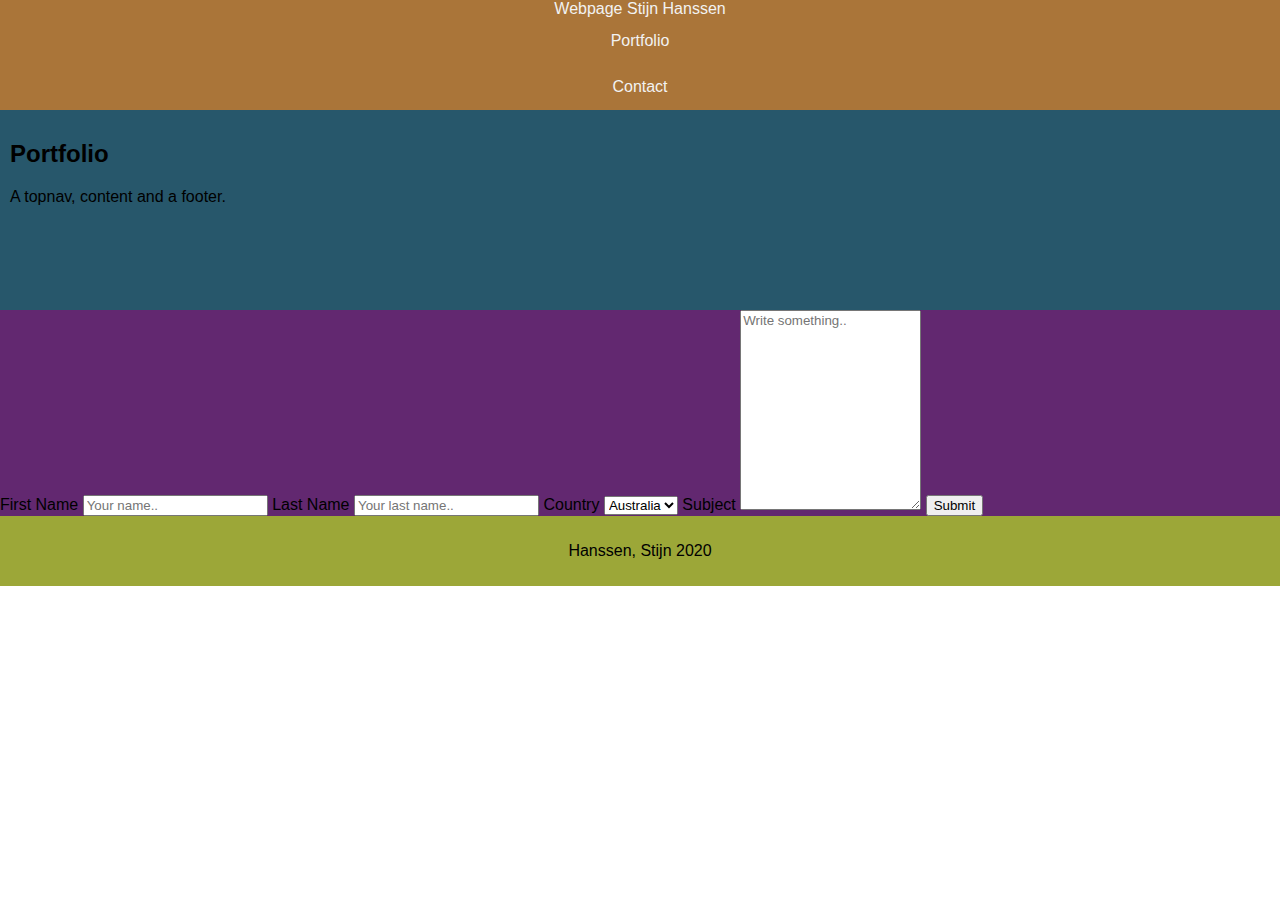
==== commit c45949fa: "color adjustments" ====
--- a/index.html
+++ b/index.html
@@ -7,9 +7,10 @@
     <link rel="stylesheet" type="text/css" href="style.css">
 </head>
 <body>
-
+<header class="name">
+    Webpage Stijn Hanssen
+</header>
 <div class="topnav">
-    <a href="#">Stijn Hanssen</a>
     <a href="#">Portfolio</a>
     <a href="#">Contact</a>
 </div>
--- a/style.css
+++ b/style.css
@@ -8,6 +8,12 @@
     font-family: Arial, Helvetica, sans-serif;
 }
 
+.name{
+    text-align: center;
+    background-color: #AA7539;
+    color: #f2f2f2;
+}
+
 /* Style the top navigation bar */
 .topnav {
     overflow: hidden;
@@ -16,12 +22,13 @@
 
 /* Style the topnav links */
 .topnav a {
-    float: left;
+    float: contour;
     display: block;
     color: #f2f2f2;
     text-align: center;
     padding: 14px 16px;
     text-decoration: none;
+    background-color: #AA7539;
 }
 
 /* Change color on hover */
@@ -32,14 +39,18 @@
 
 /* Style the content */
 .content {
-    background-color: #ddd;
+    background-color: #27576B;
     padding: 10px;
     height: 200px; /* Should be removed. Only for demonstration */
 }
 
+.container{
+    background-color: #622870;
+}
+
 /* Style the footer */
 .footer {
-    background-color: #f1f1f1;
+    background-color: #9CA738;
     padding: 10px;
     text-align: center;
 }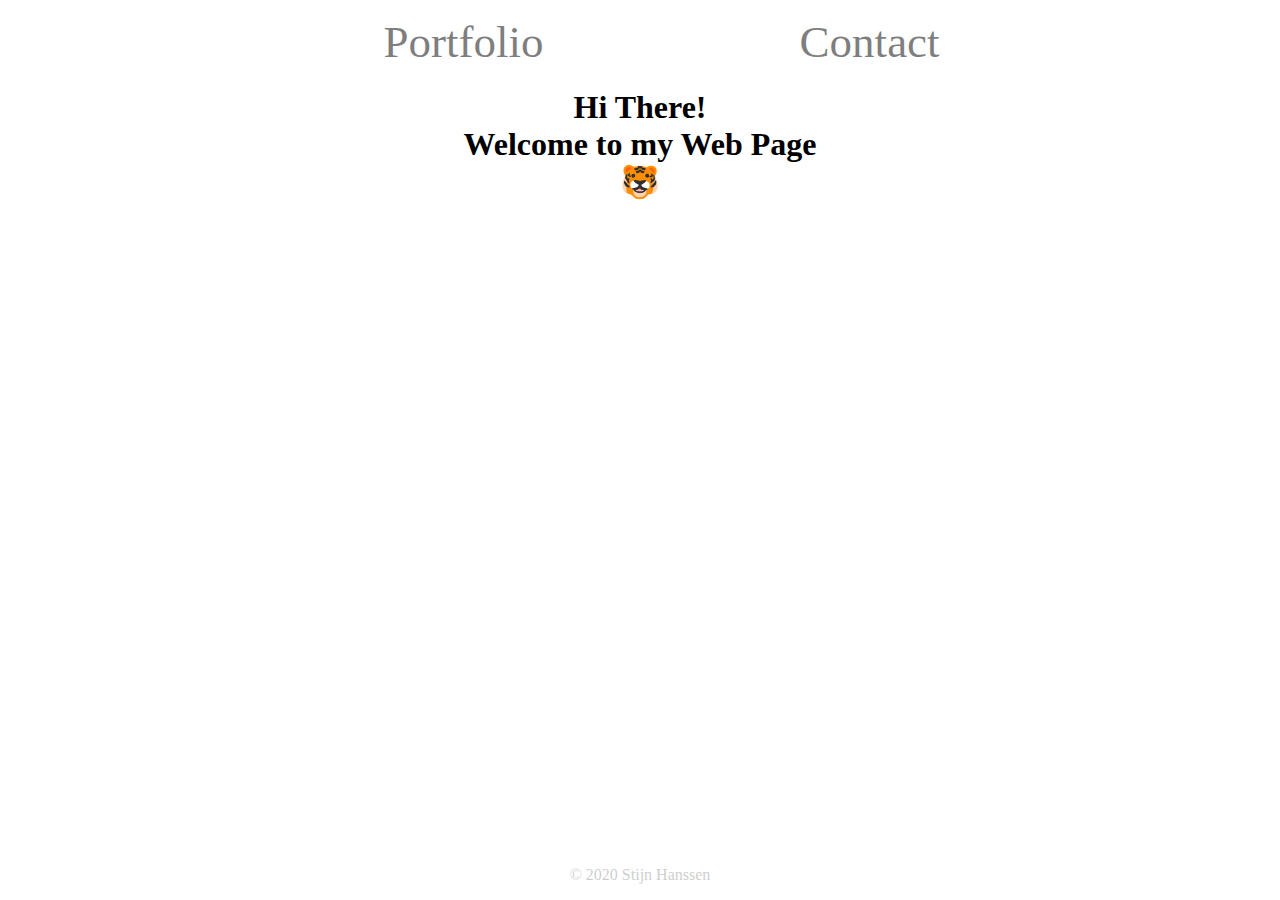
==== commit 93c2303d: "change to index" ====
--- a/index.html
+++ b/index.html
@@ -1,54 +1,52 @@
 <!DOCTYPE html>
 <html lang="en">
 <head>
-    <title>CSS Template</title>
-    <meta charset="utf-8">
-    <meta name="viewport" content="width=device-width, initial-scale=1">
+    <meta charset="UTF-8">
+    <title>Stijn Hanssen Webpage</title>
+    <link rel='icon' href='favicon.ico' type='image/x-icon'/>
     <link rel="stylesheet" type="text/css" href="style.css">
 </head>
 <body>
-<header class="name">
-    Webpage Stijn Hanssen
-</header>
-<div class="topnav">
-    <a href="#">Portfolio</a>
-    <a href="#">Contact</a>
+
+<nav>
+    <ul>
+        <li>
+            <a href="./portfolio.html">Portfolio</a>
+        </li>
+        <li>
+            <a class="contact" href="./contact.html">Contact</a>
+        </li>
+    </ul>
+</nav>
+
+<div class="title">
+    <h1>
+        Hi There! <br>
+        Welcome to my Web Page <br>
+        🐯
+    </h1>
 </div>
 
-<div class="content">
-    <h2>Portfolio</h2>
-    <p>A topnav, content and a footer.</p>
+<center>
+<div class="css-typing">
+    <p>
+        My name is Stijn Hanssen
+    </p>
+    <p>
+        I work for Accenture
+    </p>
+    <p>
+        Make sure to check my Portfolio
+    </p>
+    <p>
+        Feel free to Contact me
+    </p>
+
 </div>
-
-<div class="container">
-    <form action="action_page.php">
-
-        <label for="fname">First Name</label>
-        <input type="text" id="fname" name="firstname" placeholder="Your name..">
-
-        <label for="lname">Last Name</label>
-        <input type="text" id="lname" name="lastname" placeholder="Your last name..">
-
-        <label for="country">Country</label>
-        <select id="country" name="country">
-            <option value="australia">Australia</option>
-            <option value="canada">Canada</option>
-            <option value="usa">USA</option>
-        </select>
-
-        <label for="subject">Subject</label>
-        <textarea id="subject" name="subject" placeholder="Write something.." style="height:200px"></textarea>
-
-        <input type="submit" value="Submit">
-
-    </form>
-</div>
+</center>
 
 <div class="footer">
-    <p>
-        Hanssen, Stijn 2020
-    </p>
+    <p>&copy; 2020 Stijn Hanssen</p>
 </div>
-
 </body>
-</html>
+</html>--- a/style.css
+++ b/style.css
@@ -1,56 +1,199 @@
-* {
-    box-sizing: border-box;
-    font-family: Arial, Helvetica, sans-serif;
+body {
+    background-image: url("dendy-darma-2NHjxFeXPGw-unsplash.jpg");
+    background-repeat: no-repeat;
+    background-attachment: fixed;
+    background-size: 100% 100%;
 }
 
-body {
-    margin: 0;
-    font-family: Arial, Helvetica, sans-serif;
+li{
+    list-style-type: none;
+    margin: 0 10vw;
+    font-size: 5vh;
+
 }
 
-.name{
-    text-align: center;
-    background-color: #AA7539;
-    color: #f2f2f2;
+nav{
+    width: 99vw;
+    background-color: #ffffff;
+    opacity: .5;
 }
 
-/* Style the top navigation bar */
-.topnav {
-    overflow: hidden;
-    background-color: #333;
+ul{
+    /*this option by default dispose the elements in a row (flex-direction: row)*/
+    display: flex;
+    justify-content: center;
 }
 
-/* Style the topnav links */
-.topnav a {
-    float: contour;
-    display: block;
-    color: #f2f2f2;
-    text-align: center;
-    padding: 14px 16px;
+a{
     text-decoration: none;
-    background-color: #AA7539;
-}
 
-/* Change color on hover */
-.topnav a:hover {
-    background-color: #ddd;
+    /*below I changed the color*/
     color: black;
 }
 
-/* Style the content */
-.content {
-    background-color: #27576B;
-    padding: 10px;
-    height: 200px; /* Should be removed. Only for demonstration */
+a:hover{
+    background-color: darkorange;
+    opacity: 0.9;
 }
 
-.container{
-    background-color: #622870;
+.title{
+    justify-content: center;
+    text-align: center;
+    color: black;
 }
 
-/* Style the footer */
+.css-typing p {
+    border-right: .15em solid orange;
+    font-family: "Courier";
+    font-size: 38px;
+    white-space: nowrap;
+    overflow: hidden;
+    color: black;
+    background-color: #ffffff;
+    opacity: .1;
+}
+.css-typing p:nth-child(1) {
+    width: 15em;
+    opacity: 0;
+    -webkit-animation: type2 2s steps(40, end);
+    animation: type2 3s steps(40, end);
+    -webkit-animation-delay: 2s;
+    animation-delay: 3s;
+    -webkit-animation-fill-mode: forwards;
+    animation-fill-mode: forwards;
+}
+
+.css-typing p:nth-child(2) {
+    width: 12.5em;
+    opacity: 0;
+    -webkit-animation: type2 5s steps(40, end);
+    animation: type2 3s steps(40, end);
+    -webkit-animation-delay: 2s;
+    animation-delay: 7s;
+    -webkit-animation-fill-mode: forwards;
+    animation-fill-mode: forwards;
+}
+
+.css-typing p:nth-child(3) {
+    width: 19em;
+    opacity: 0;
+    -webkit-animation: type2 2s steps(40, end);
+    animation: type2 3s steps(40, end);
+    -webkit-animation-delay: 2s;
+    animation-delay: 11s;
+    -webkit-animation-fill-mode: forwards;
+    animation-fill-mode: forwards;
+}
+
+.css-typing p:nth-child(4) {
+    width: 15em;
+    opacity: 0;
+    -webkit-animation: type2 3s steps(40, end);
+    animation: type2 4s steps(40, end);
+    -webkit-animation-delay: 2s;
+    animation-delay: 15s;
+    -webkit-animation-fill-mode: forwards;
+    animation-fill-mode: forwards;
+}
+
+@keyframes type {
+    0% {
+        width: 0;
+    }
+    99.9% {
+        border-right: .15em solid orange;
+    }
+    100% {
+        border: none;
+    }
+}
+
+@-webkit-keyframes type {
+    0% {
+        width: 0;
+    }
+    99.9% {
+        border-right: .15em solid orange;
+    }
+    100% {
+        border: none;
+    }
+}
+
+@keyframes type2 {
+    0% {
+        width: 0;
+    }
+    1% {
+        opacity: 1;
+    }
+    99.9% {
+        border-right: .15em solid orange;
+    }
+    100% {
+        opacity: 1;
+        border: none;
+    }
+}
+
+@-webkit-keyframes type2 {
+    0% {
+        width: 0;
+    }
+    1% {
+        opacity: 1;
+    }
+    99.9% {
+        border-right: .15em solid orange;
+    }
+    100% {
+        opacity: 1;
+        border: none;
+    }
+}
+
+@keyframes type3 {
+    0% {
+        width: 0;
+    }
+    1% {
+        opacity: 1;
+    }
+    100% {
+        opacity: 1;
+    }
+}
+
+@-webkit-keyframes type3 {
+    0% {
+        width: 0;
+    }
+    1% {
+        opacity: 1;
+    }
+    100% {
+        opacity: 1;
+    }
+}
+
+@keyframes blink {
+    50% {
+        border-color: transparent;
+    }
+}
+@-webkit-keyframes blink {
+    50% {
+        border-color: tranparent;
+    }
+}
+
 .footer {
-    background-color: #9CA738;
-    padding: 10px;
+    position: fixed;
+    left: 0;
+    bottom: 0;
+    width: 100%;
+    background-color: #ffffff;
+    opacity: .2;
+    color: black;
     text-align: center;
 }